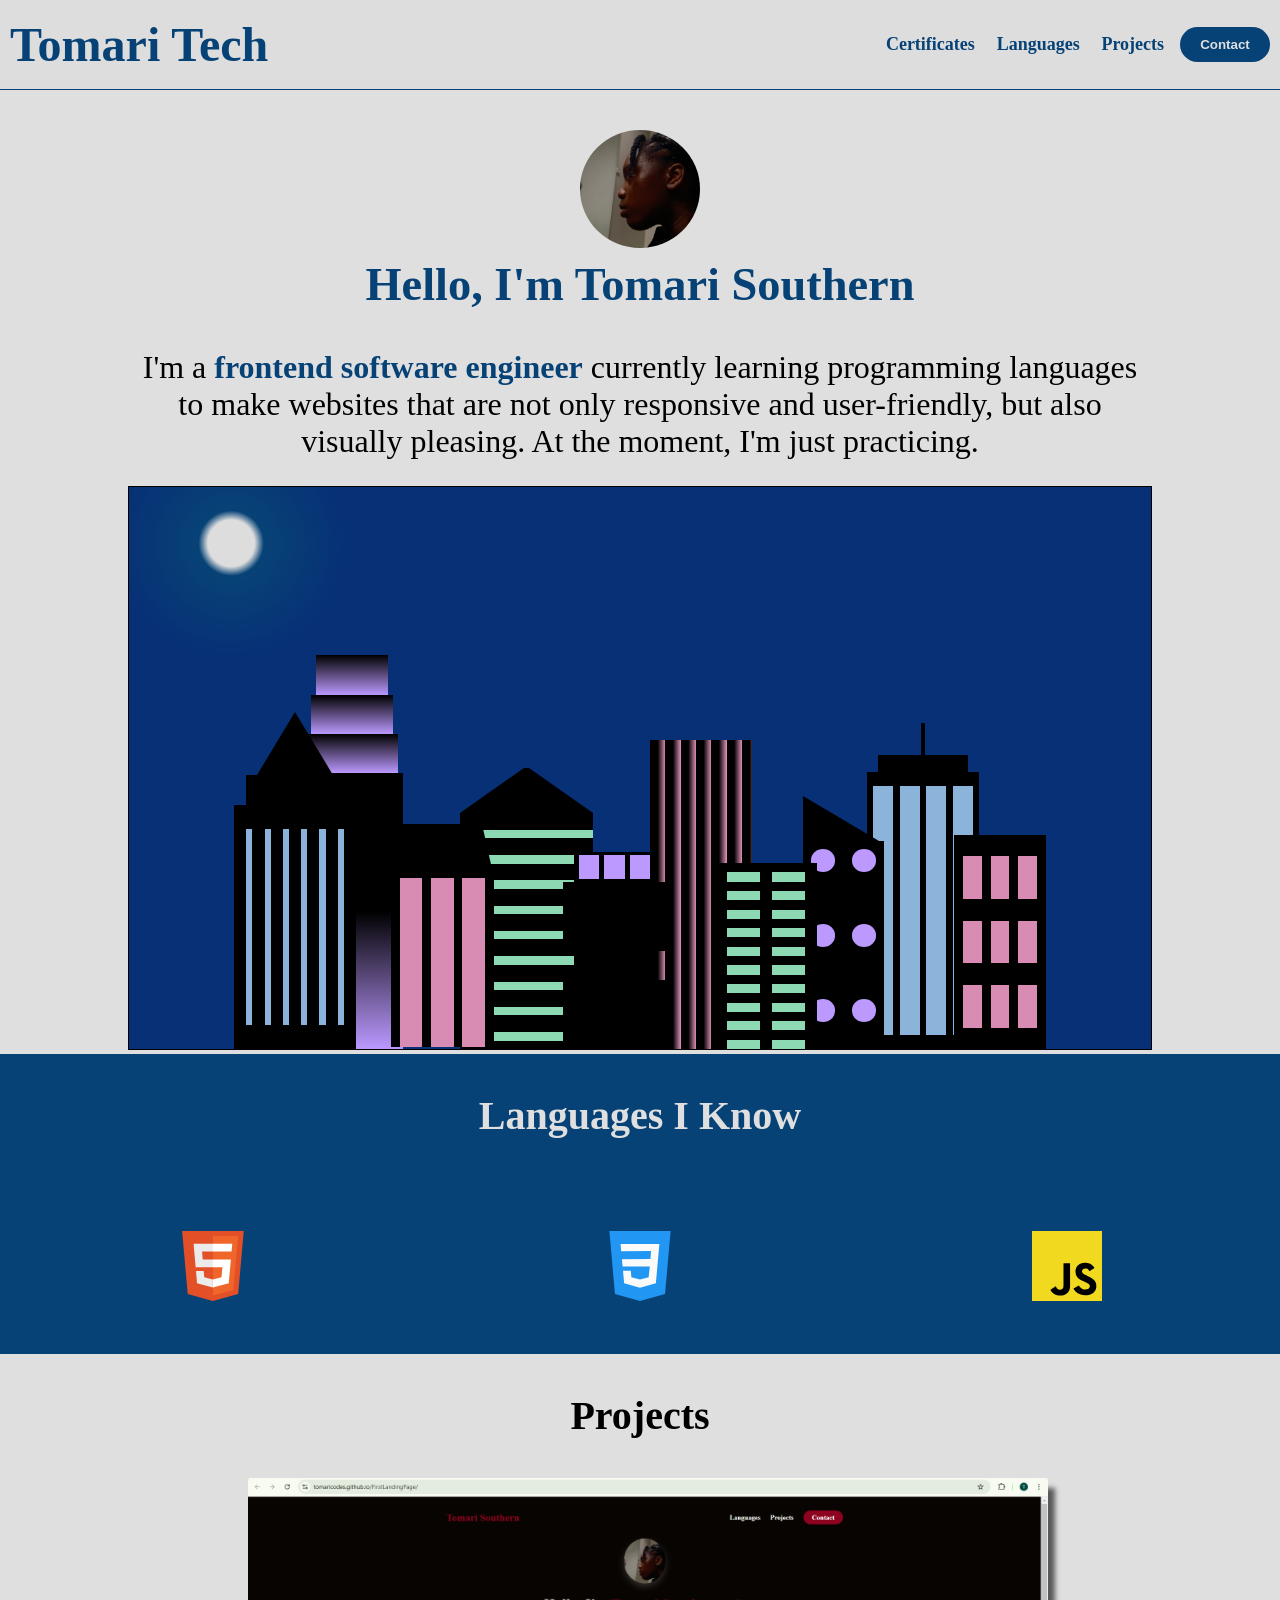
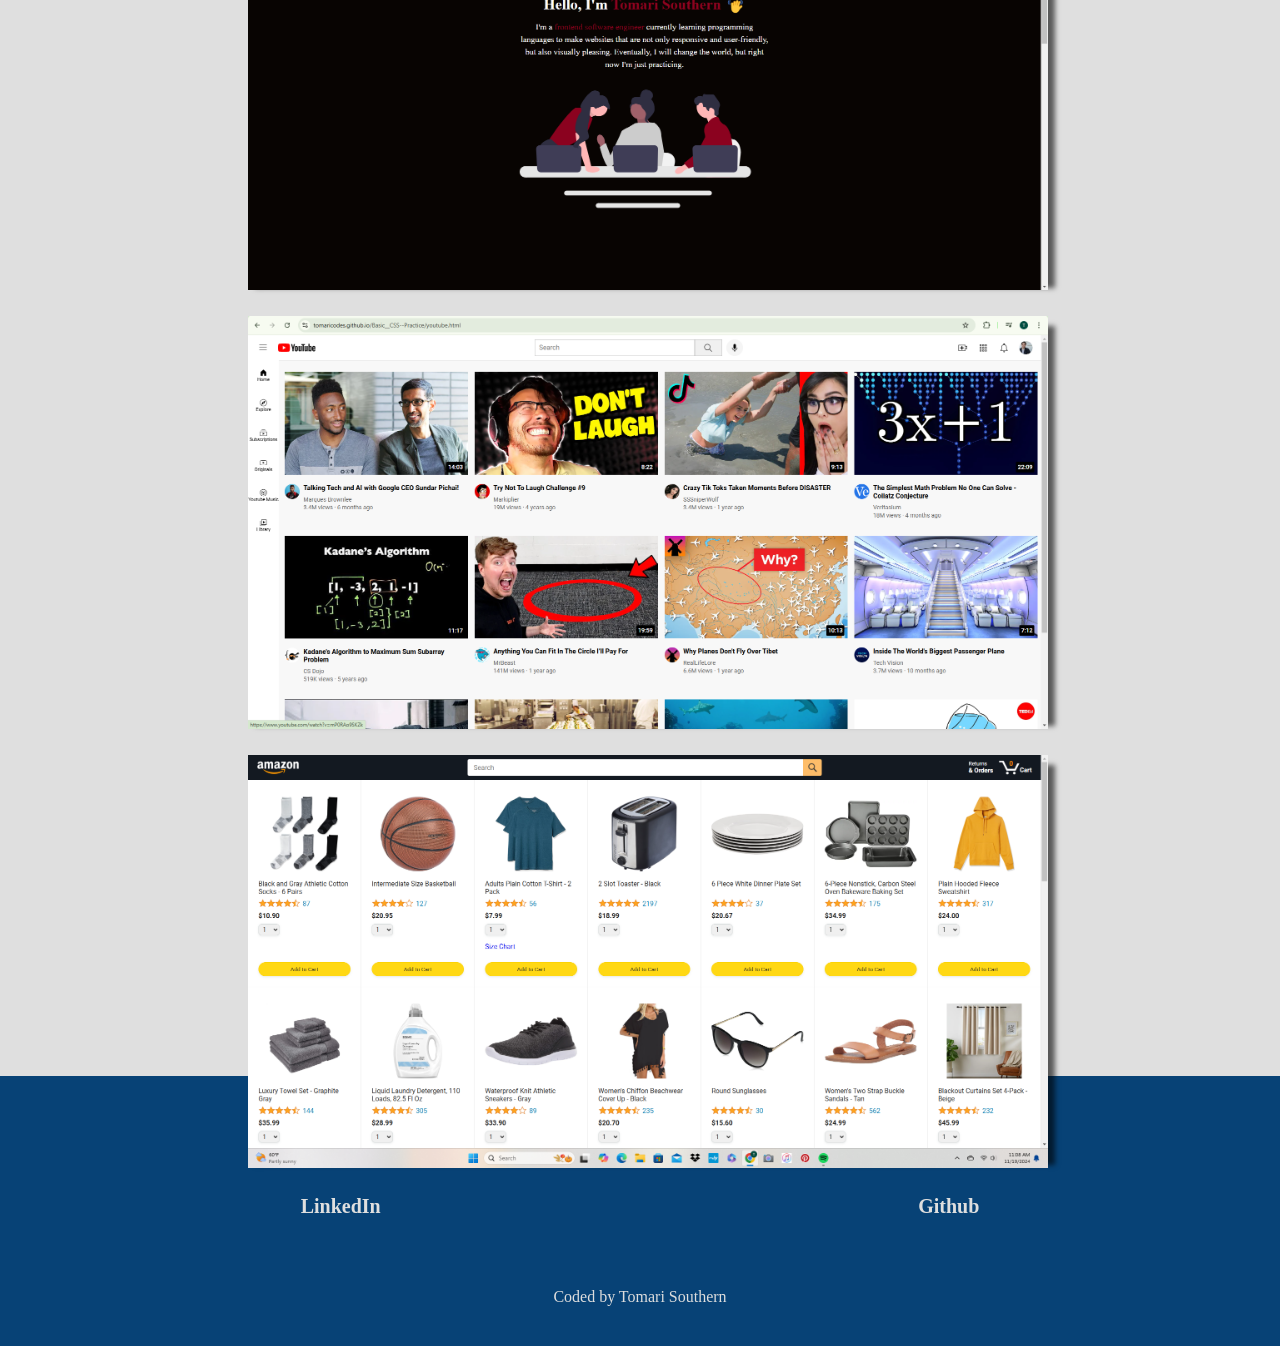
==== index.html @ 4e7bef7b "added title for projects section" ====
<!DOCTYPE html>
<html lang="en">
  <head>
    <meta charset="UTF-8" />
    <meta name="viewport" content="width=device-width, initial-scale=1.0" />
    <link rel="stylesheet" href="style.css" />
    <title>TomariTech</title>
  </head>
  <body>
    <header>
      <div class="logo">Tomari Tech</div>
      <div class="contact-info">
        <ul>
          <li><a class="header-link certificates">Certificates</a></li>
          <li><a href="#languages" class="header-link">Languages</a></li>
          <li><a href="#projects" class="header-link">Projects</a></li>
        </ul>
        <a href="mailto:techbytomari@gmail.com" class="contact-link">
          <button class="contact-button">Contact</button>
        </a>
      </div>
    </header>
    <div class="aboutMe-info" id="aboutMe">
      <div class="aboutMe-img-wrapper">
        <img class="aboutMe-img" src="./Assets/IMG_2343.jpg" />
      </div>
      <div class="aboutMe-title">Hello, I'm Tomari Southern</div>
      <div class="aboutMe-para">
        I'm a
        <span class="text--blue">frontend software engineer</span>
        currently learning programming languages to make websites that are not
        only responsive and user-friendly, but also visually pleasing. At the
        moment, I'm just practicing.
      </div>
      <div class="city-container">
        <div class="background-buildings sky">
          <div></div>
          <div></div>
          <div class="bb1 building-wrap">
            <div class="bb1a bb1-window"></div>
            <div class="bb1b bb1-window"></div>
            <div class="bb1c bb1-window"></div>
            <div class="bb1d"></div>
          </div>
          <div class="bb2">
            <div class="bb2a"></div>
            <div class="bb2b"></div>
          </div>
          <div class="bb3"></div>
          <div></div>
          <div class="bb4 building-wrap">
            <div class="bb4a"></div>
            <div class="bb4b"></div>
            <div class="bb4c window-wrap">
              <div class="bb4-window"></div>
              <div class="bb4-window"></div>
              <div class="bb4-window"></div>
              <div class="bb4-window"></div>
            </div>
          </div>
          <div></div>
          <div></div>
        </div>

        <div class="foreground-buildings">
          <div></div>
          <div></div>
          <div class="fb1 building-wrap">
            <div class="fb1a"></div>
            <div class="fb1b"></div>
            <div class="fb1c"></div>
          </div>
          <div class="fb2">
            <div class="fb2a"></div>
            <div class="fb2b window-wrap">
              <div class="fb2-window"></div>
              <div class="fb2-window"></div>
              <div class="fb2-window"></div>
            </div>
          </div>
          <div></div>
          <div class="fb3 building-wrap">
            <div class="fb3a window-wrap">
              <div class="fb3-window"></div>
              <div class="fb3-window"></div>
              <div class="fb3-window"></div>
            </div>
            <div class="fb3b"></div>
            <div class="fb3a"></div>
            <div class="fb3b"></div>
          </div>
          <div class="fb4">
            <div class="fb4a"></div>
            <div class="fb4b">
              <div class="fb4-window"></div>
              <div class="fb4-window"></div>
              <div class="fb4-window"></div>
              <div class="fb4-window"></div>
              <div class="fb4-window"></div>
              <div class="fb4-window"></div>
            </div>
          </div>
          <div class="fb5"></div>
          <div class="fb6"></div>
          <div></div>
          <div></div>
        </div>
      </div>
    </div>

    <div class="languages-section" id="languages">
      <div class="section-title">Languages I Know</div>
      <div class="language-img-flex">
        <div class="language-img-container">
          <img class="language_img" src="./Assets/html.svg" />
          <div class="language_name">HTML</div>
        </div>
        <div class="language-img-container">
          <img class="language_img" src="./Assets/css.svg" />
          <div class="language_name">CSS</div>
        </div>
        <div class="language-img-container">
          <img class="language_img" src="./Assets/javascript.svg" />
          <div class="language_name">JavaScript</div>
        </div>
      </div>
    </div>
    <div class="projects" id="projects">
      <div class="section-title">Projects</div>
      <div class="projects-flex">
        <div class="project-container">
          <div class="project-link-wrapper">
            <a
              class="project-link"
              href="https://tomaricodes.github.io/FirstLandingPage/"
              target="_blank"
            >
              <div class="project-img-wrapper">
                <img class="project-img" src="Assets/LandingPage.png" alt="" />
              </div>
            </a>
          </div>
          <div class="project-overview landingPage">
            <div class="project-title">Practice Landing Page</div>
            <div class="project_languages">HTML & CSS</div>
            <div class="project-description">
              A simple landing page I made to practice HTML and CSS.
            </div>
            <a
              href="https://tomaricodes.github.io/FirstLandingPage/"
              target="_blank"
              class="project-link landingLink"
              >Click Here</a
            >
          </div>
        </div>
        <div class="project-container">
          <div class="project-link-wrapper">
            <a
              class="project-link"
              href="https://tomaricodes.github.io/Basic__CSS--Practice/youtube.html"
              target="_blank"
            >
              <div class="project-img-wrapper">
                <img
                  class="project-img"
                  src="Assets/mockYoutube.png"
                  alt="A recreated version of Youtube with only html and css"
                />
              </div>
            </a>
          </div>
          <div class="project-overview">
            <div class="project-title">Mock Youtube</div>
            <div class="project_languages">HTML & CSS</div>
            <div class="project-description">
              A youtube remake only using HTML and CSS.
            </div>
            <a
              target="_blank"
              href="https://tomaricodes.github.io/Basic__CSS--Practice/youtube.html"
              class="project-link"
              >Click Here</a
            >
          </div>
        </div>
        <div class="project-container">
          <div class="project-link-wrapper">
            <a
              class="project-link"
              href="https://tomaricodes.github.io/JavaScriptCourse-Amazon-Project/amazon.html"
              target="_blank"
            >
              <div class="project-img-wrapper">
                <img
                  class="project-img"
                  src="Assets/mockAmazon.png"
                  alt="A recreated version of Amazon only adding javascript"
                />
              </div>
            </a>
          </div>
          <div class="project-overview">
            <div class="project-title">Mock Amazon</div>
            <div class="project_languages">JavaScript</div>
            <div class="project-description">
              A recreation of Amazon using JavaScript.
            </div>
            <a
              target="_blank"
              href="https://tomaricodes.github.io/JavaScriptCourse-Amazon-Project/amazon.html"
              class="project-link"
              >Click Here</a
            >
          </div>
        </div>
      </div>
    </div>
    <footer>
      <div class="footer logo">
        <a class="top_link" href="#aboutMe">Tomari Tech</a>
      </div>
      <ul class="footer_list">
        <li>
          <a
            class="footer_link"
            href="https://www.linkedin.com/in/tomari-southern-014829305/"
            >LinkedIn</a
          >
        </li>
        <li>
          <a class="footer_link" href="https://github.com/TomariCodes"
            >Github</a
          >
        </li>
      </ul>
      <div class="credit">Coded by Tomari Southern</div>
    </footer>
  </body>
</html>
---- style.css ----
* {
  box-sizing: border-box;
  scroll-behavior: smooth;
  padding: 0;
  margin: 0;
}
:root {
  --potential-color1: #073076;
  --potential-color2: #074276;
  --potential-white1: #dfdfdf;
  --potential-white2: #dddddd;
  --building-color1: #000;
  --building-color2: #000;
  --building-color3: #000;
  --building-color4: #000;
  --window-color1: #bb99ff;
  --window-color2: #8cd9b3;
  --window-color3: #d98cb3;
  --window-color4: #8cb3d9;
}

body {
  background-color: var(--potential-white1);
  margin-top: 90px;
}

header {
  position: fixed;
  top: 0;
  left: 0;
  right: 0;
  width: 100%;
  height: 90px;
  border-bottom: 0.5px solid var(--potential-color2);
  background-color: var(--potential-white2);
  display: flex;
  justify-content: space-between;
  align-items: center;
  padding: 0 5px;
  z-index: 100;
}

ul {
  list-style-type: none;
  display: flex;
  justify-content: space-around;
  flex: 1;
  margin: auto;
}

li > .header-link {
  margin: 5px;
  font-weight: 600;
  font-size: 18px;
  color: var(--potential-color2);
  text-decoration: none;
}

a,
button {
  cursor: pointer;
}

footer {
  width: 100%;
  height: 30vh;
  max-height: 450px;
  display: flex;
  flex-direction: column;
  justify-content: center;
  align-items: space-between;
  background-color: var(--potential-color2);
  color: var(--potential-white1);
}

.contact-button {
  padding: 10px 20px;
  border-radius: 20px;
  border: none;
  background-color: var(--potential-color2);
  color: var(--potential-white1);
  transition: all 0.3s ease;
  font-weight: 600;
}

.contact-button:hover {
  background-color: var(--potential-white2);
  color: var(--potential-color2);
  border: 1px solid var(--potential-color2);
  cursor: pointer;
  flex: 1;
}
.contact-link {
  text-decoration: none;
  font-weight: 600;
  color: var(--potential-white2);
  display: flex;
  align-items: center;
  justify-content: center;
  height: 50%;
  width: 25%;
  transition: all 0.3s ease;
}

.contact-info {
  height: 100%;
  width: 349px;
  display: flex;
  justify-content: space-between;
  align-items: center;
  flex: 1;
  max-width: 400px;
}

.logo {
  color: var(--potential-color2);
  font-size: 3em;
  font-weight: bold;
  margin-left: 5px;
}

.aboutMe-info {
  width: 100%;
  height: 960px;
  margin-bottom: 4px;
  display: flex;
  flex-direction: column;
  align-items: center;
}

.aboutMe-img-wrapper {
  margin-top: 40px;
  width: 120px;
  height: 120px;
  border-radius: 100%;
  overflow: hidden;
  margin-bottom: 10px;
}
.aboutMe-img {
  width: 100%;
  padding-right: 29px;
  transform: scale(2) translate(-1px, -8px);
}

.text--blue {
  color: var(--potential-color2);
  font-weight: 600;
}

.aboutMe-title {
  color: var(--potential-color2);
  font-size: 2.9em;
  font-weight: bold;
  margin-bottom: 1%;
  // margin-top: 1%;
}

.aboutMe-para {
  width: 80%;
  text-align: center;
  font-size: 2em;
  font-weight: 500;
  margin: 2% 0;
}

.city-container {
  width: 80%;
  height: 60%;
  border: 1px solid black;
  overflow: hidden;
  margin: auto;
  position: relative;
}

.background-buildings,
.foreground-buildings {
  width: 100%;
  height: 100%;
  display: flex;
  align-items: flex-end;
  justify-content: space-evenly;
  position: absolute;
  top: 0;
}

.building-wrap {
  display: flex;
  flex-direction: column;
  align-items: center;
}

.window-wrap {
  display: flex;
  align-items: center;
  justify-content: space-evenly;
}

.sky {
  background: radial-gradient(
    closest-corner circle at 10% 10%,
    #ddd,
    #ddd 20%,
    var(--potential-color2) 28%,
    var(--potential-color1) 100%
  );
  /*
    .sky {
      background: radial-gradient(
        closest-corner circle at 15% 15%,
        #ccc,
        #ccc 20%,
        #445 21%,
        #223 100%
      );
  }
        */
}

/* BACKGROUND BUILDINGS - "bb" stands for "background building" */
.bb1 {
  width: 10%;
  height: 70%;
}

.bb1a {
  width: 70%;
}

.bb1b {
  width: 80%;
}

.bb1c {
  width: 90%;
}

.bb1d {
  width: 100%;
  height: 70%;
  background: linear-gradient(var(--building-color1) 50%, var(--window-color1));
}

.bb1-window {
  height: 10%;
  background: linear-gradient(var(--building-color1), var(--window-color1));
}

.bb2 {
  width: 13%;
  height: 50%;
}

.bb2a {
  border-bottom: 5vh solid var(--building-color2);
  border-left: 5vw solid transparent;
  border-right: 5vw solid transparent;
}

.bb2b {
  width: 100%;
  height: 100%;
  background: repeating-linear-gradient(
    var(--building-color2),
    var(--building-color2) 6%,
    var(--window-color2) 6%,
    var(--window-color2) 9%
    );
  }
  
  .bb3 {
    width: 10%;
    height: 55%;
    background: repeating-linear-gradient(
      90deg,
      var(--building-color3),
      var(--building-color3),
      var(--window-color3) 15%
  );
}

.bb4 {
  width: 11%;
  height: 58%;
}

.bb4a {
  width: 3%;
  height: 10%;
  background-color: var(--building-color4);
}

.bb4b {
  width: 80%;
  height: 5%;
  background-color: var(--building-color4);
}

.bb4c {
  width: 100%;
  height: 85%;
  background-color: var(--building-color4);
}

.bb4-window {
  width: 18%;
  height: 90%;
  background-color: var(--window-color4);
}

.fb1 {
  width: 12%;
  height: 60%;
}

.fb1a {
  border-bottom: 7vh solid var(--building-color4);
  border-left: 3vw solid transparent;
  border-right: 3vw solid transparent;
}

.fb1b {
  width: 80%;
  height: 10%;
  background-color: var(--building-color4);
}

.fb1c {
  width: 100%;
  height: 80%;
  background: repeating-linear-gradient(
    90deg,
    var(--building-color4),
    var(--building-color4) 10%,
    transparent 10%,
    transparent 15%
    ),
    repeating-linear-gradient(
      var(--building-color4),
      var(--building-color4) 10%,
      var(--window-color4) 10%,
      var(--window-color4) 90%
      );
    }
    
    .fb2 {
      width: 10%;
  height: 40%;
}

.fb2a {
  width: 100%;
  border-bottom: 6vh solid var(--building-color3);
  border-left: 1vw solid transparent;
  border-right: 1vw solid transparent;
}

.fb2b {
  width: 100%;
  height: 75%;
  background-color: var(--building-color3);
}

.fb2-window {
  width: 22%;
  height: 100%;
  background-color: var(--window-color3);
}

.fb3 {
  width: 10%;
  height: 35%;
}

.fb3a {
  width: 80%;
  height: 15%;
  background-color: var(--building-color1);
}

.fb3b {
  width: 100%;
  height: 35%;
  background-color: var(--building-color1);
}

.fb3-window {
  width: 25%;
  height: 80%;
  background-color: var(--window-color1);
}

.fb4 {
  width: 8%;
  height: 45%;
  position: relative;
  left: 10%;
}

.fb4a {
  border-top: 5vh solid transparent;
  border-left: 6vw solid var(--building-color1);
}

.fb4b {
  width: 100%;
  height: 89%;
  background-color: var(--building-color1);
  display: flex;
  flex-wrap: wrap;
}

.fb4-window {
  width: 30%;
  height: 10%;
  border-radius: 50%;
  background-color: var(--window-color1);
  margin: 10%;
}

.fb5 {
  width: 10%;
  height: 33%;
  position: relative;
  right: 10%;
  background: repeating-linear-gradient(
    var(--building-color2),
    var(--building-color2) 5%,
    transparent 5%,
    transparent 10%
    ),
    repeating-linear-gradient(
      90deg,
      var(--building-color2),
      var(--building-color2) 12%,
      var(--window-color2) 12%,
      var(--window-color2) 44%
      );
    }
    
    .fb6 {
  width: 9%;
  height: 38%;
  background: repeating-linear-gradient(
      90deg,
      var(--building-color3),
      var(--building-color3) 10%,
      transparent 10%,
      transparent 30%
      ),
      repeating-linear-gradient(
        var(--building-color3),
        var(--building-color3) 10%,
        var(--window-color3) 10%,
        var(--window-color3) 30%
        );
      }
      
      .languages-section {
        width: 100%;
        height: 300px;
        background-color: var(--potential-color2);
        color: var(--potential-white1);
        display: flex;
        flex-direction: column;
        align-items: center;
      }
      
      .language-img-container {
        height: 70px;
        width: 70px;
        display: flex;
        flex-direction: column;
        justify-content: center;
        align-items: center;
        text-align: center;
        transition: all 0.2s ease;
      }
      
      .language_name {
        display: none;
        transition: all 0.2s ease;
      }

      .language-img-container:hover {
        transform: scale(0.7);
        cursor: pointer;
      }
      
      .language-img-container:hover > .language_name {
        display: initial;
        font-size: 20px;
      }
      
      .section-title {
  font-size: 2.5em;
  font-weight: 600;
  margin: 3%;
  text-align: center;
}

.language-img-flex {
  width: 100%;
  display: flex;
  justify-content: space-around;
  align-items: center;
  margin: auto;
}

.language_img {
  width: 100%;
  height: 100%;
}

.project-container {
  margin-bottom: 3%;
  margin-left: 15px;
  position: relative;
}

.projects {
  width: 100%;
  height: 100vh;
  margin-bottom: 30%;
  z-index: 0;
}

.projects-flex {
  width: 100%;
  height: 100%;
  display: flex;
  object-fit: contain;
  flex-wrap: wrap;
  justify-content: center;
  align-items: center;
}

.project-container:hover > .project-link-wrapper .project-img {
  cursor: pointer;
  filter: blur(3px);
}

.project-container:hover > .project-overview {
  opacity: 1;
}

.project-link-wrapper {
  width: 800px;
  height: 400px;
  object-fit: contain;
  object-position: center;
  box-shadow: 7px 10px 5px rgba(0, 0, 0, 0.6);
}

.project-overview {
  position: absolute;
  top: 40px;
  left: 30px;
  opacity: 0;
  transition: all 0.2s ease;
}

.project-title {
  font-size: 22px;
  font-weight: 800;
}

.project-language {
  font-size: 20px;
}

.project-description {
  width: 100px;
  margin-top: 15px;
  margin-bottom: 20px;
  font-size: 18px;
}

.project-link {
  font-size: 16px;
  text-decoration: none;
  color: black;
}
.landingLink {
  color: white;
}

.landingPage {
  color: white;
}

.project-img {
  width: 100%;
}

.footer_list {
  width: 95vw;
  display: flex;
  justify-content: space-around;
  align-items: center;
}

.footer_list > li,
.footer_link {
  font-weight: 600;
  font-size: 20px;
  text-decoration: none;
  color: var(--potential-white1);
}

.footer {
  text-align: center;
  margin-top: 20px;
  margin-bottom: 1%;
}

.top_link {
  color: var(--potential-white2);
  text-decoration: none;
}

.credit {
  text-align: center;
  padding-bottom: 40px;
  margin-top: 40px;
  color: var(--potential-white2);
}

@media (max-width: 600px) {
  .aboutMe-info {
    width: 100%;
    margin: 0;
  }

  .aboutMe-para {
    margin-bottom: 1%;
  }

  .city-container {
    margin-top: 5px;
  }

  .aboutMe-img-wrapper {
    width: 90px;
    height: 90px;
    border-radius: 45%;
  }
  .aboutMe-img {
    padding-right: 22px;
    padding-top: -12px;
    transform: scale(1.9);
  }

  .aboutMe-title {
    font-size: 1.2em;
  }

  header {
    width: 100%;
  }
  .logo {
    font-size: 1.7em;
  }

  li > .header-link {
    font-size: 1.1em;
  }

  .contact-link,
  .contact-button {
    font-size: 1.1em;
    padding: 1%;
  }

  .certificates {
    display: none;
  }
  .languages-section {
    height: 40vh;
  }

  .section-title {
    font-size: 1.3em;
  }

  .language-img-container {
    height: 10vh;
    width: 10vw;
    display: flex;
    flex-direction: column;
    justify-content: center;
    align-items: center;
  }

  .language_img {
    width: 100%;
    height: 100%;
    margin: auto;
  }

  .language-img-container > .language_name {
    display: initial;
    font-size: 12px;
    text-align: center;
  }

  .project-img-wrapper {
    width: 100%;
    margin: auto;
  }

  .projects {
    height: 50%;
    width: 100%;
    margin: 40px auto;
    padding: 0;
    justify-content: center;
    align-items: center;
  }
  .project-link-wrapper {
    height: 100px;
    box-shadow: 7px 10px 17px rgba(0, 0, 0, 0.6);
  }
  .project-container {
    margin: auto;
    margin-bottom: 20px;
    margin-top: 20px;
    padding: 0;
    width: 60%;
    display: flex;
    justify-content: center;
  }

  .footer_link {
    font-size: 14px;
  }

  .credit {
    font-size: 11px;
  }

  .project-overview {
    top: 2px;
    left: 3px;
  }

  .project-title {
    font-size: 16px;
  }

  .project-language {
    font-size: 14px;
  }

  .project-description {
    font-size: 12px;
    margin-top: 5px;
    margin-bottom: 2px;
  }

  .project-link {
    font-size: 12px;
  }
}

@media (max-width: 400px) {
  .project-overview {
    top: 5px;
    left: 4px;
  }
  .project-description {
    font-size: 10px;
  }

  .project-language {
    font-size: 10px;
  }

  .project-title {
    font-size: 9px;
  }

  .project-link {
    font-size: 10px;
  }
}
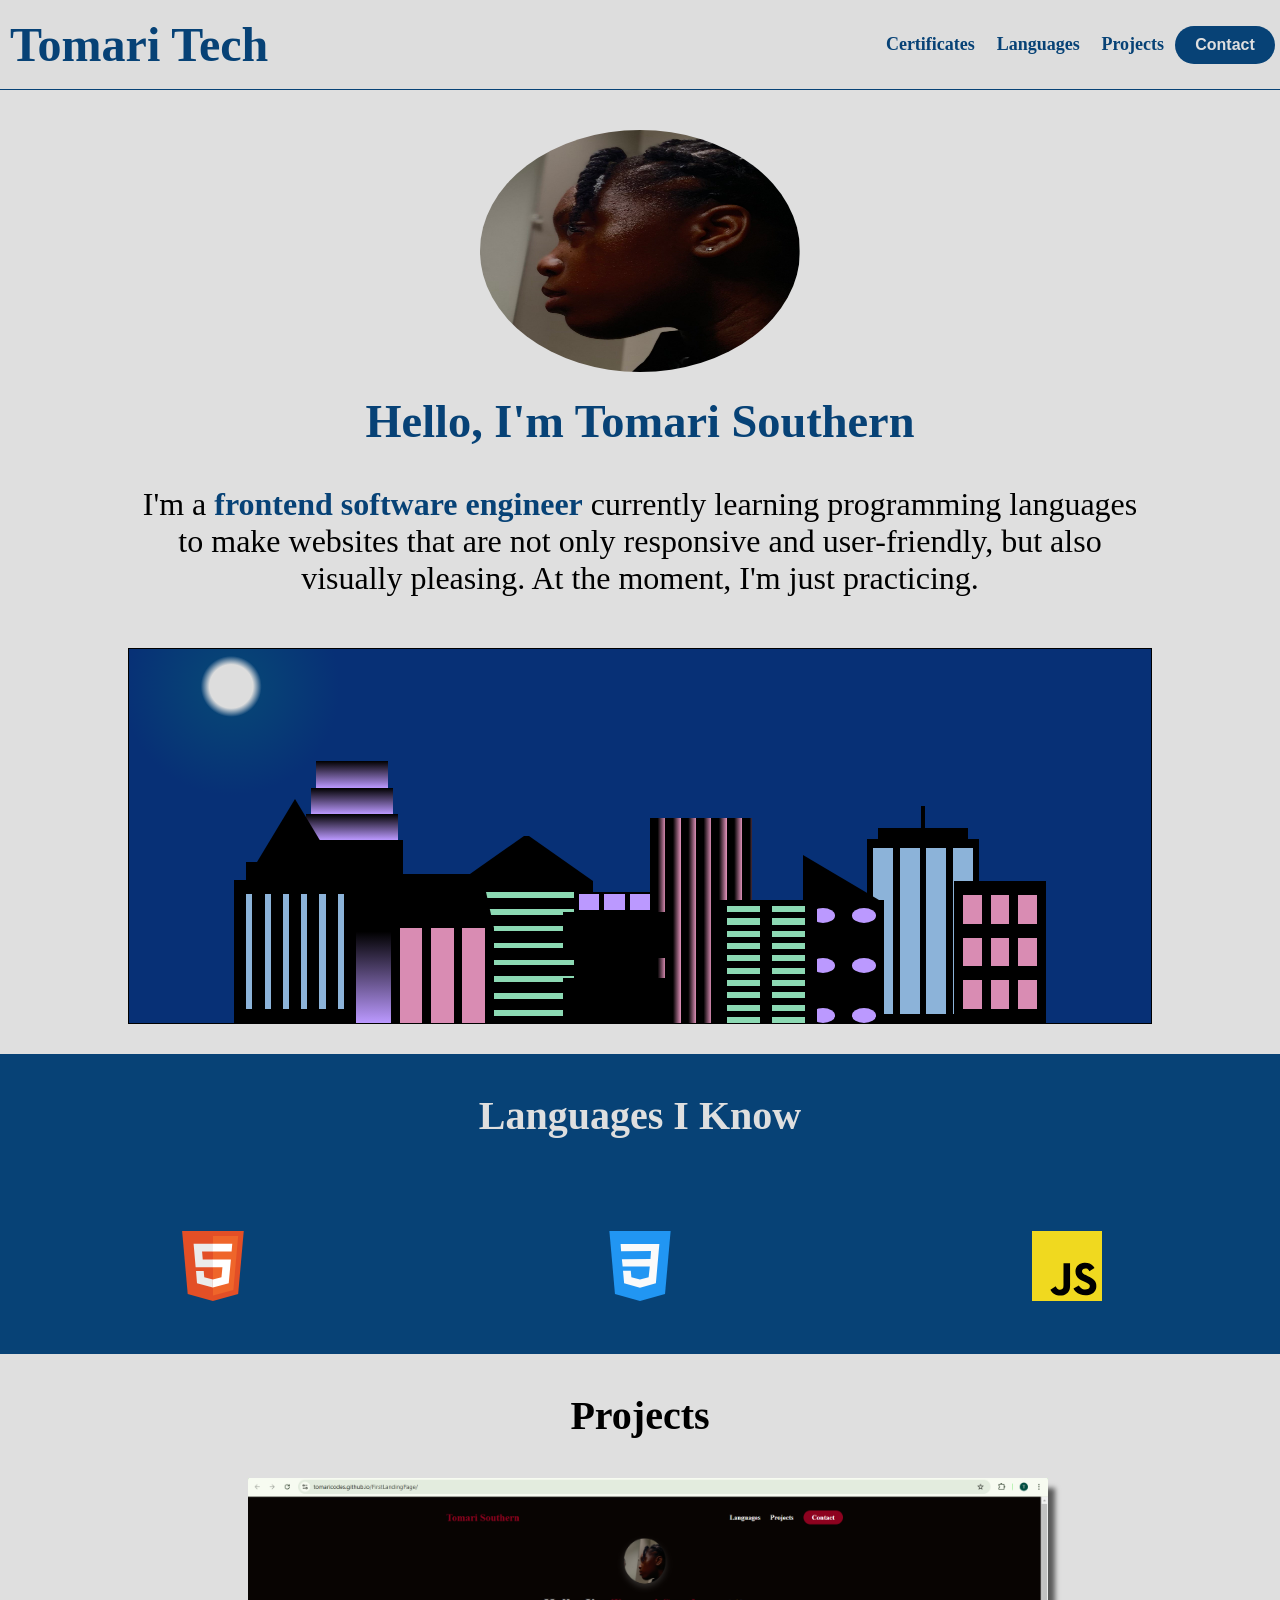
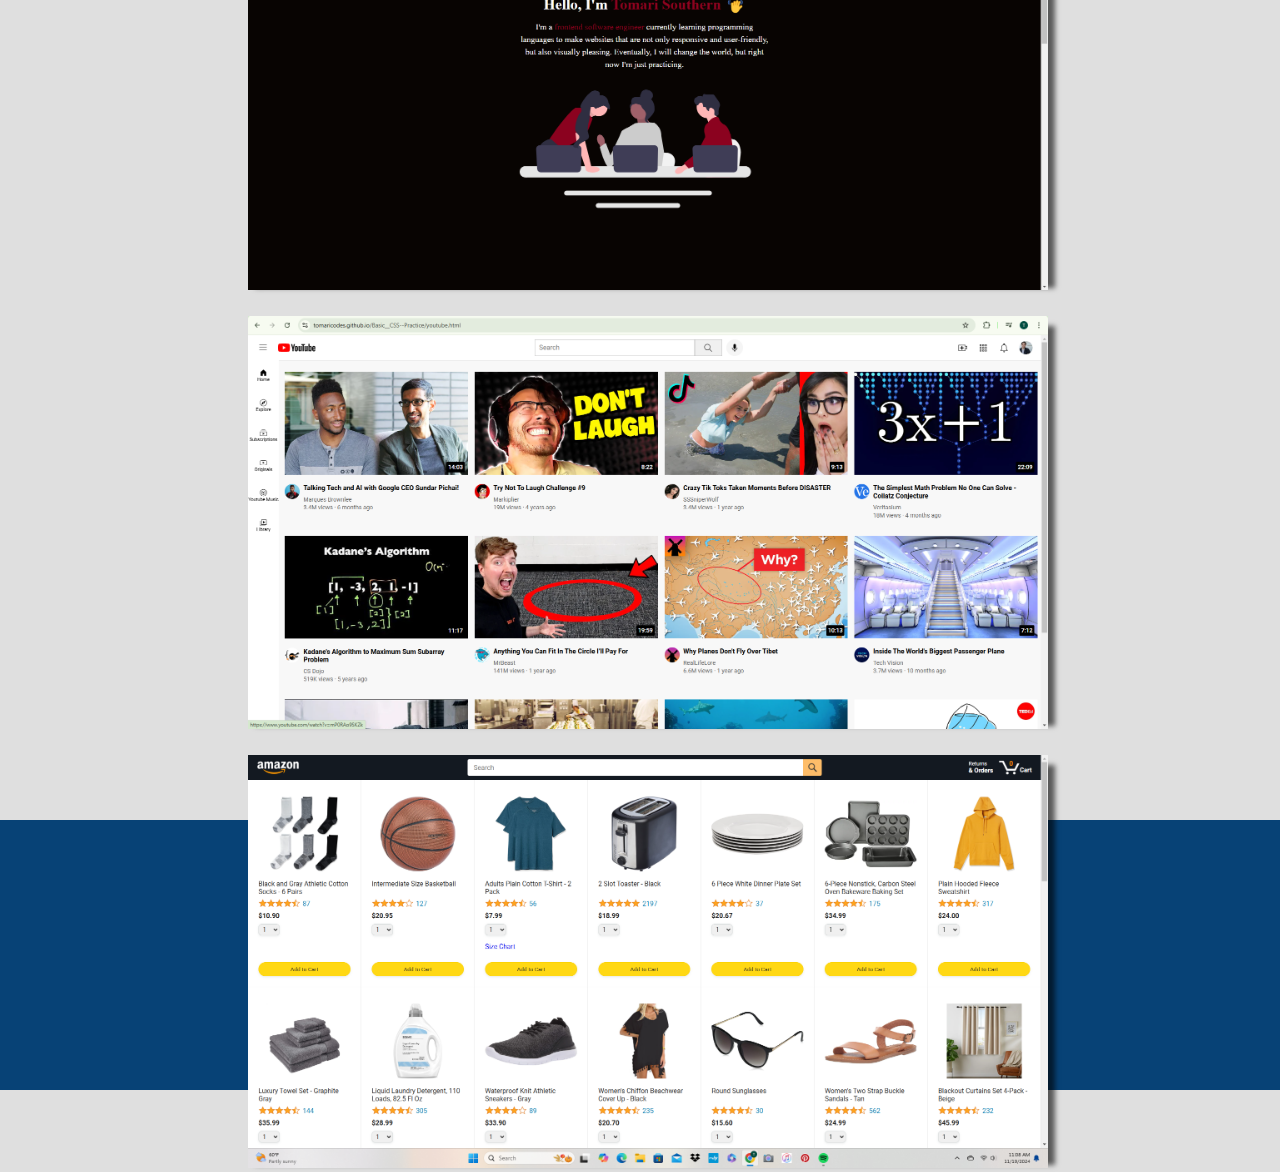
==== commit 7f5c3224: "added some semantic elements and responsiveness" ====
--- a/index.html
+++ b/index.html
@@ -20,18 +20,18 @@
         </a>
       </div>
     </header>
-    <div class="aboutMe-info" id="aboutMe">
+    <section class="aboutMe-info" id="aboutMe">
       <div class="aboutMe-img-wrapper">
         <img class="aboutMe-img" src="./Assets/IMG_2343.jpg" />
       </div>
-      <div class="aboutMe-title">Hello, I'm Tomari Southern</div>
-      <div class="aboutMe-para">
+      <h1 class="aboutMe-title">Hello, I'm Tomari Southern</h1>
+      <p class="aboutMe-para">
         I'm a
         <span class="text--blue">frontend software engineer</span>
         currently learning programming languages to make websites that are not
         only responsive and user-friendly, but also visually pleasing. At the
         moment, I'm just practicing.
-      </div>
+      </p>
       <div class="city-container">
         <div class="background-buildings sky">
           <div></div>
@@ -106,27 +106,27 @@
           <div></div>
         </div>
       </div>
-    </div>
+    </section>
 
-    <div class="languages-section" id="languages">
+    <section class="languages-section" id="languages">
       <div class="section-title">Languages I Know</div>
       <div class="language-img-flex">
         <div class="language-img-container">
           <img class="language_img" src="./Assets/html.svg" />
-          <div class="language_name">HTML</div>
+          <p class="language_name">HTML</p>
         </div>
         <div class="language-img-container">
           <img class="language_img" src="./Assets/css.svg" />
-          <div class="language_name">CSS</div>
+          <p class="language_name">CSS</p>
         </div>
         <div class="language-img-container">
           <img class="language_img" src="./Assets/javascript.svg" />
-          <div class="language_name">JavaScript</div>
-        </div>
-      </div>
-    </div>
-    <div class="projects" id="projects">
-      <div class="section-title">Projects</div>
+          <p class="language_name">JavaScript</p>
+        </div>
+      </div>
+    </section>
+    <section class="projects" id="projects">
+      <h2 class="section-title">Projects</h2>
       <div class="projects-flex">
         <div class="project-container">
           <div class="project-link-wrapper">
@@ -215,7 +215,7 @@
           </div>
         </div>
       </div>
-    </div>
+    </section>
     <footer>
       <div class="footer logo">
         <a class="top_link" href="#aboutMe">Tomari Tech</a>
--- a/style.css
+++ b/style.css
@@ -81,6 +81,7 @@
   color: var(--potential-white1);
   transition: all 0.3s ease;
   font-weight: 600;
+  font-size: 1em;
 }
 
 .contact-button:hover {
@@ -130,16 +131,17 @@
 
 .aboutMe-img-wrapper {
   margin-top: 40px;
-  width: 120px;
-  height: 120px;
-  border-radius: 100%;
+  width: 25vw;
+  height: 55vh;
+  border-radius: 50%;
   overflow: hidden;
   margin-bottom: 10px;
 }
 .aboutMe-img {
   width: 100%;
+  height: 100%;
   padding-right: 29px;
-  transform: scale(2) translate(-1px, -8px);
+  transform: scale(2) translate(-90px, -10px);
 }
 
 .text--blue {
@@ -152,7 +154,7 @@
   font-size: 2.9em;
   font-weight: bold;
   margin-bottom: 1%;
-  // margin-top: 1%;
+  margin-top: 1%;
 }
 
 .aboutMe-para {
@@ -165,10 +167,10 @@
 
 .city-container {
   width: 80%;
-  height: 60%;
+  height: 80%;
   border: 1px solid black;
   overflow: hidden;
-  margin: auto;
+  margin: 2% auto;
   position: relative;
 }
 
@@ -520,7 +522,7 @@
 .projects {
   width: 100%;
   height: 100vh;
-  margin-bottom: 30%;
+  margin-bottom: 10%;
   z-index: 0;
 }
 
@@ -576,7 +578,6 @@
 }
 
 .project-link {
-  font-size: 16px;
   text-decoration: none;
   color: black;
 }
@@ -602,15 +603,14 @@
 .footer_list > li,
 .footer_link {
   font-weight: 600;
-  font-size: 20px;
+  font-size: 1.2em;
   text-decoration: none;
   color: var(--potential-white1);
 }
 
 .footer {
   text-align: center;
-  margin-top: 20px;
-  margin-bottom: 1%;
+  margin: 2% 0;
 }
 
 .top_link {
@@ -625,7 +625,49 @@
   color: var(--potential-white2);
 }
 
-@media (max-width: 600px) {
+@media (max-width: 1900px) {
+  .aboutMe-img {
+    transform: scale(2) translate(-18%, -5%);
+}
+}
+@media (max-width: 1600px) {
+  .aboutMe-img {
+    transform: scale(2) translate(-16%, -5%);
+}
+}
+
+@media (max-width: 1150px) {
+  
+  .aboutMe-img {
+    transform: scale(2) translate(-14%, -5%);
+  }
+  .contact-button {
+    font-size: 1.1em;
+  }
+  
+  .city-container {
+    width: 60%;
+    margin: 5% 0;
+  }
+  
+  .project-container {
+    margin: 3%;
+  }
+  
+  footer {
+    margin-top: 50%;
+  }
+  
+}
+
+@media (max-width: 990px) {
+    .aboutMe-img {
+      transform: scale(2) translate(-12%, -5%);
+    }
+    
+}
+
+@media (max-width: 790px) {
   .aboutMe-info {
     width: 100%;
     margin: 0;
@@ -654,6 +696,16 @@
     font-size: 1.2em;
   }
 
+  .aboutMe-para {
+    font-size: 1em;
+  }
+
+  .city-container {
+    margin-top: 19%;
+    width: 75%;
+    height: 55%;
+  }
+
   header {
     width: 100%;
   }
@@ -667,8 +719,13 @@
 
   .contact-link,
   .contact-button {
-    font-size: 1.1em;
-    padding: 1%;
+    display: none;
+  }
+
+  .aboutMe-img {
+    width: 100%;
+ //   padding-right: 29px;
+    transform: scale(2.3) translate(-4px, -4px);
   }
 
   .certificates {
@@ -703,15 +760,10 @@
     text-align: center;
   }
 
-  .project-img-wrapper {
-    width: 100%;
-    margin: auto;
-  }
-
   .projects {
     height: 50%;
     width: 100%;
-    margin: 40px auto;
+    margin: 15% auto;
     padding: 0;
     justify-content: center;
     align-items: center;
@@ -722,8 +774,8 @@
   }
   .project-container {
     margin: auto;
-    margin-bottom: 20px;
-    margin-top: 20px;
+    margin-bottom: 10%;
+    margin-top: 5%;
     padding: 0;
     width: 60%;
     display: flex;
@@ -744,15 +796,16 @@
   }
 
   .project-title {
-    font-size: 16px;
+    font-size: 1em;
+    margin-top: 5%;
   }
 
   .project-language {
-    font-size: 14px;
+    font-size: 0.9em;
   }
 
   .project-description {
-    font-size: 12px;
+    font-size: 0.8em;
     margin-top: 5px;
     margin-bottom: 2px;
   }
@@ -763,6 +816,78 @@
 }
 
 @media (max-width: 400px) {
+
+  .contact-button {
+    padding: 8% 5%;
+    border-radius: 20%;
+    font-size: 1em;
+    margin: 2%;
+  }
+  .contact-link {
+    height: 20%;
+    width: 15%;
+    
+  }
+  
+  .contact-info {
+    height: 100%;
+    width: 349px;
+    display: flex;
+    justify-content: space-between;
+    align-items: center;
+    flex: 1;
+    max-width: 400px;
+  }
+  
+  .logo {
+    color: var(--potential-color2);
+    font-size: 3em;
+    font-weight: bold;
+    margin-left: 5px;
+  }
+  
+  .aboutMe-info {
+    width: 100%;
+    height: 100vh;
+    
+  }
+  
+  .aboutMe-img-wrapper {
+    margin-bottom: 40px;
+    width: 20vw;
+    height: 10vh;
+    border-radius: 50%;
+  }
+  .aboutMe-img {
+    width: 100%;
+    height: 100%;
+    padding: 0;
+    transform: scale(2) translate(-15px, -4px);
+  }
+
+  
+  .aboutMe-para {
+    font-size: 1em;
+    margin-top: 10%;
+  }
+
+  .logo {
+    font-size: 1em;
+  }
+  .languages-section {
+    margin-top: 5%;
+    height: 20vh;
+  }
+
+  footer {
+    height: 30vh;
+  }
+  .city-container {
+    margin-top: 19%;
+    width: 60%;
+    height: 40%;
+  }
+  
   .project-overview {
     top: 5px;
     left: 4px;
@@ -770,7 +895,7 @@
   .project-description {
     font-size: 10px;
   }
-
+  
   .project-language {
     font-size: 10px;
   }
@@ -782,4 +907,6 @@
   .project-link {
     font-size: 10px;
   }
-}
+
+
+  }
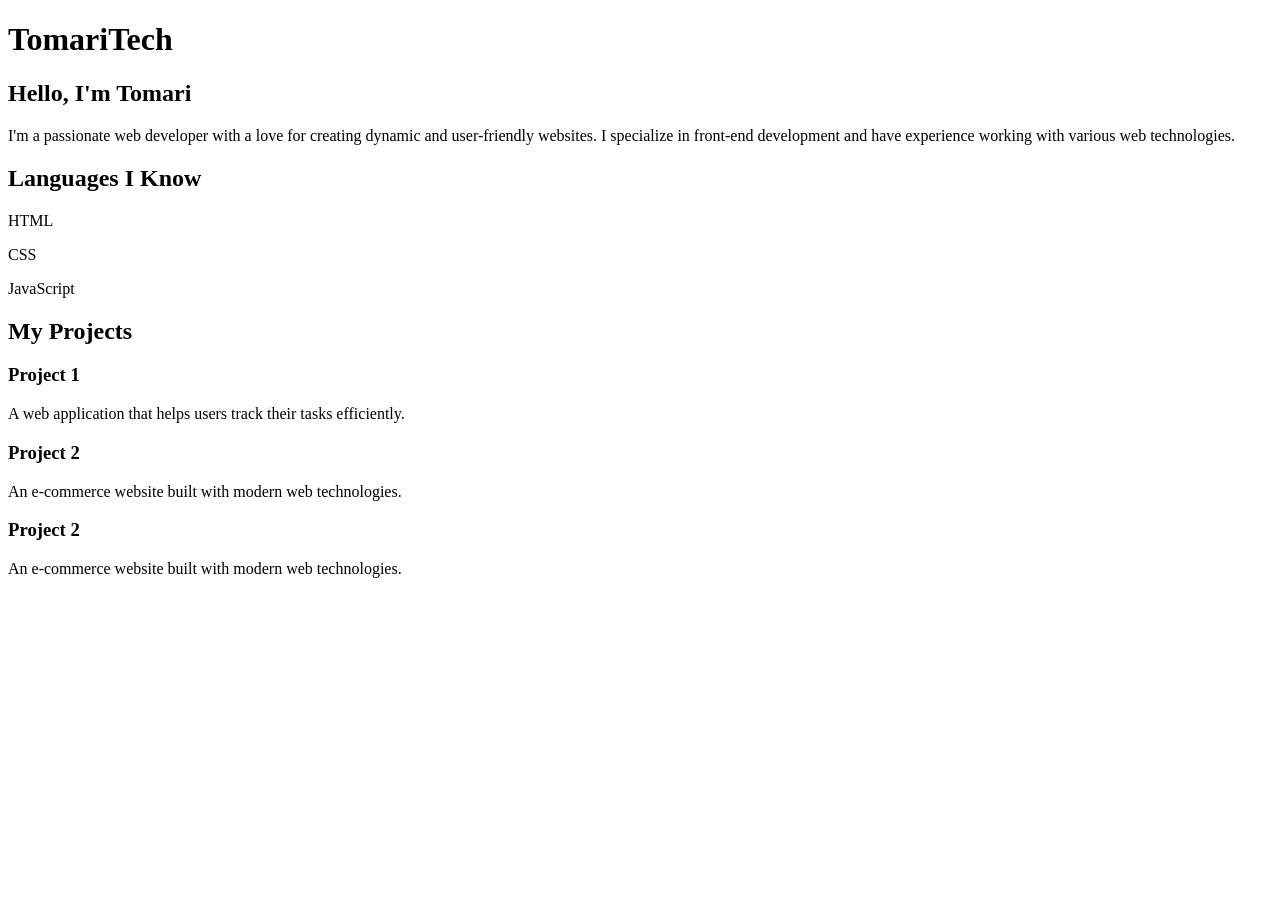
==== commit fce26a57: "Restarted entire project" ====
--- a/index.html
+++ b/index.html
@@ -8,233 +8,74 @@
   </head>
   <body>
     <header>
-      <div class="logo">Tomari Tech</div>
-      <div class="contact-info">
-        <ul>
-          <li><a class="header-link certificates">Certificates</a></li>
-          <li><a href="#languages" class="header-link">Languages</a></li>
-          <li><a href="#projects" class="header-link">Projects</a></li>
-        </ul>
-        <a href="mailto:techbytomari@gmail.com" class="contact-link">
-          <button class="contact-button">Contact</button>
-        </a>
-      </div>
+      <h1>TomariTech</h1>
+      <nav aria-label="primary-navigation"></nav>
     </header>
-    <section class="aboutMe-info" id="aboutMe">
-      <div class="aboutMe-img-wrapper">
-        <img class="aboutMe-img" src="./Assets/IMG_2343.jpg" />
-      </div>
-      <h1 class="aboutMe-title">Hello, I'm Tomari Southern</h1>
-      <p class="aboutMe-para">
-        I'm a
-        <span class="text--blue">frontend software engineer</span>
-        currently learning programming languages to make websites that are not
-        only responsive and user-friendly, but also visually pleasing. At the
-        moment, I'm just practicing.
-      </p>
-      <div class="city-container">
-        <div class="background-buildings sky">
-          <div></div>
-          <div></div>
-          <div class="bb1 building-wrap">
-            <div class="bb1a bb1-window"></div>
-            <div class="bb1b bb1-window"></div>
-            <div class="bb1c bb1-window"></div>
-            <div class="bb1d"></div>
-          </div>
-          <div class="bb2">
-            <div class="bb2a"></div>
-            <div class="bb2b"></div>
-          </div>
-          <div class="bb3"></div>
-          <div></div>
-          <div class="bb4 building-wrap">
-            <div class="bb4a"></div>
-            <div class="bb4b"></div>
-            <div class="bb4c window-wrap">
-              <div class="bb4-window"></div>
-              <div class="bb4-window"></div>
-              <div class="bb4-window"></div>
-              <div class="bb4-window"></div>
+    <main>
+      <!-- ABOUT ME SECTION -->
+      <section class="aboutMe-section">
+        <h2>Hello, I'm Tomari</h2>
+        <p>
+          I'm a passionate web developer with a love for creating dynamic and
+          user-friendly websites. I specialize in front-end development and have experience working with
+          various web technologies.
+        </p>
+          <!-- RANDOM IMAGE -->
+        </section>
+
+        <!-- LANGUAGES SECTION -->
+      <section class="languages-section">
+        <h2>Languages I Know</h2>
+
+       <div class="languages-list-container">
+        <div class="language-item">
+          <!-- HTML IMAGE -->
+          <p>HTML</p>
+        </div>
+        <div class="language-item">
+          <!-- CSS IMAGE -->
+          <p>CSS</p>
+        </div>
+        <div class="language-item">
+          <!-- JavaScript IMAGE -->
+          <p>JavaScript</p>
+        </div>
+           </div>
+           
+      </section>
+
+        <!-- PROJECTS SECTION -->
+      <section class="projects-section">
+        <h2>My Projects</h2>
+
+        <div class="projects-list-container">
+          <a class="project-link">
+            <div class="project-item">
+              <!-- PROJECT 1 IMAGE -->
+              <h3>Project 1</h3>
+              <p>A web application that helps users track their tasks efficiently.</p>
             </div>
-          </div>
-          <div></div>
-          <div></div>
-        </div>
+          </a>
+          
+          <a class="project-link">
+            <div class="project-item">
+              <!-- PROJECT 2 IMAGE -->
+              <h3>Project 2</h3>
+              <p>An e-commerce website built with modern web technologies.</p>
+            </div>
+          </a>
 
-        <div class="foreground-buildings">
-          <div></div>
-          <div></div>
-          <div class="fb1 building-wrap">
-            <div class="fb1a"></div>
-            <div class="fb1b"></div>
-            <div class="fb1c"></div>
-          </div>
-          <div class="fb2">
-            <div class="fb2a"></div>
-            <div class="fb2b window-wrap">
-              <div class="fb2-window"></div>
-              <div class="fb2-window"></div>
-              <div class="fb2-window"></div>
+          <a class="project-link">
+            <div class="project-item">
+              <!-- PROJECT 2 IMAGE -->
+              <h3>Project 2</h3>
+              <p>An e-commerce website built with modern web technologies.</p>
             </div>
-          </div>
-          <div></div>
-          <div class="fb3 building-wrap">
-            <div class="fb3a window-wrap">
-              <div class="fb3-window"></div>
-              <div class="fb3-window"></div>
-              <div class="fb3-window"></div>
-            </div>
-            <div class="fb3b"></div>
-            <div class="fb3a"></div>
-            <div class="fb3b"></div>
-          </div>
-          <div class="fb4">
-            <div class="fb4a"></div>
-            <div class="fb4b">
-              <div class="fb4-window"></div>
-              <div class="fb4-window"></div>
-              <div class="fb4-window"></div>
-              <div class="fb4-window"></div>
-              <div class="fb4-window"></div>
-              <div class="fb4-window"></div>
-            </div>
-          </div>
-          <div class="fb5"></div>
-          <div class="fb6"></div>
-          <div></div>
-          <div></div>
-        </div>
-      </div>
-    </section>
-
-    <section class="languages-section" id="languages">
-      <div class="section-title">Languages I Know</div>
-      <div class="language-img-flex">
-        <div class="language-img-container">
-          <img class="language_img" src="./Assets/html.svg" />
-          <p class="language_name">HTML</p>
-        </div>
-        <div class="language-img-container">
-          <img class="language_img" src="./Assets/css.svg" />
-          <p class="language_name">CSS</p>
-        </div>
-        <div class="language-img-container">
-          <img class="language_img" src="./Assets/javascript.svg" />
-          <p class="language_name">JavaScript</p>
-        </div>
-      </div>
-    </section>
-    <section class="projects" id="projects">
-      <h2 class="section-title">Projects</h2>
-      <div class="projects-flex">
-        <div class="project-container">
-          <div class="project-link-wrapper">
-            <a
-              class="project-link"
-              href="https://tomaricodes.github.io/FirstLandingPage/"
-              target="_blank"
-            >
-              <div class="project-img-wrapper">
-                <img class="project-img" src="Assets/LandingPage.png" alt="" />
-              </div>
-            </a>
-          </div>
-          <div class="project-overview landingPage">
-            <div class="project-title">Practice Landing Page</div>
-            <div class="project_languages">HTML & CSS</div>
-            <div class="project-description">
-              A simple landing page I made to practice HTML and CSS.
-            </div>
-            <a
-              href="https://tomaricodes.github.io/FirstLandingPage/"
-              target="_blank"
-              class="project-link landingLink"
-              >Click Here</a
-            >
-          </div>
-        </div>
-        <div class="project-container">
-          <div class="project-link-wrapper">
-            <a
-              class="project-link"
-              href="https://tomaricodes.github.io/Basic__CSS--Practice/youtube.html"
-              target="_blank"
-            >
-              <div class="project-img-wrapper">
-                <img
-                  class="project-img"
-                  src="Assets/mockYoutube.png"
-                  alt="A recreated version of Youtube with only html and css"
-                />
-              </div>
-            </a>
-          </div>
-          <div class="project-overview">
-            <div class="project-title">Mock Youtube</div>
-            <div class="project_languages">HTML & CSS</div>
-            <div class="project-description">
-              A youtube remake only using HTML and CSS.
-            </div>
-            <a
-              target="_blank"
-              href="https://tomaricodes.github.io/Basic__CSS--Practice/youtube.html"
-              class="project-link"
-              >Click Here</a
-            >
-          </div>
-        </div>
-        <div class="project-container">
-          <div class="project-link-wrapper">
-            <a
-              class="project-link"
-              href="https://tomaricodes.github.io/JavaScriptCourse-Amazon-Project/amazon.html"
-              target="_blank"
-            >
-              <div class="project-img-wrapper">
-                <img
-                  class="project-img"
-                  src="Assets/mockAmazon.png"
-                  alt="A recreated version of Amazon only adding javascript"
-                />
-              </div>
-            </a>
-          </div>
-          <div class="project-overview">
-            <div class="project-title">Mock Amazon</div>
-            <div class="project_languages">JavaScript</div>
-            <div class="project-description">
-              A recreation of Amazon using JavaScript.
-            </div>
-            <a
-              target="_blank"
-              href="https://tomaricodes.github.io/JavaScriptCourse-Amazon-Project/amazon.html"
-              class="project-link"
-              >Click Here</a
-            >
-          </div>
-        </div>
-      </div>
-    </section>
-    <footer>
-      <div class="footer logo">
-        <a class="top_link" href="#aboutMe">Tomari Tech</a>
-      </div>
-      <ul class="footer_list">
-        <li>
-          <a
-            class="footer_link"
-            href="https://www.linkedin.com/in/tomari-southern-014829305/"
-            >LinkedIn</a
-          >
-        </li>
-        <li>
-          <a class="footer_link" href="https://github.com/TomariCodes"
-            >Github</a
-          >
-        </li>
-      </ul>
-      <div class="credit">Coded by Tomari Southern</div>
-    </footer>
+          </a>
+        </section>
+        </main>
+        <footer>
+          <nav aria-label="footer-navigation"></nav>
+        </footer>
   </body>
 </html>
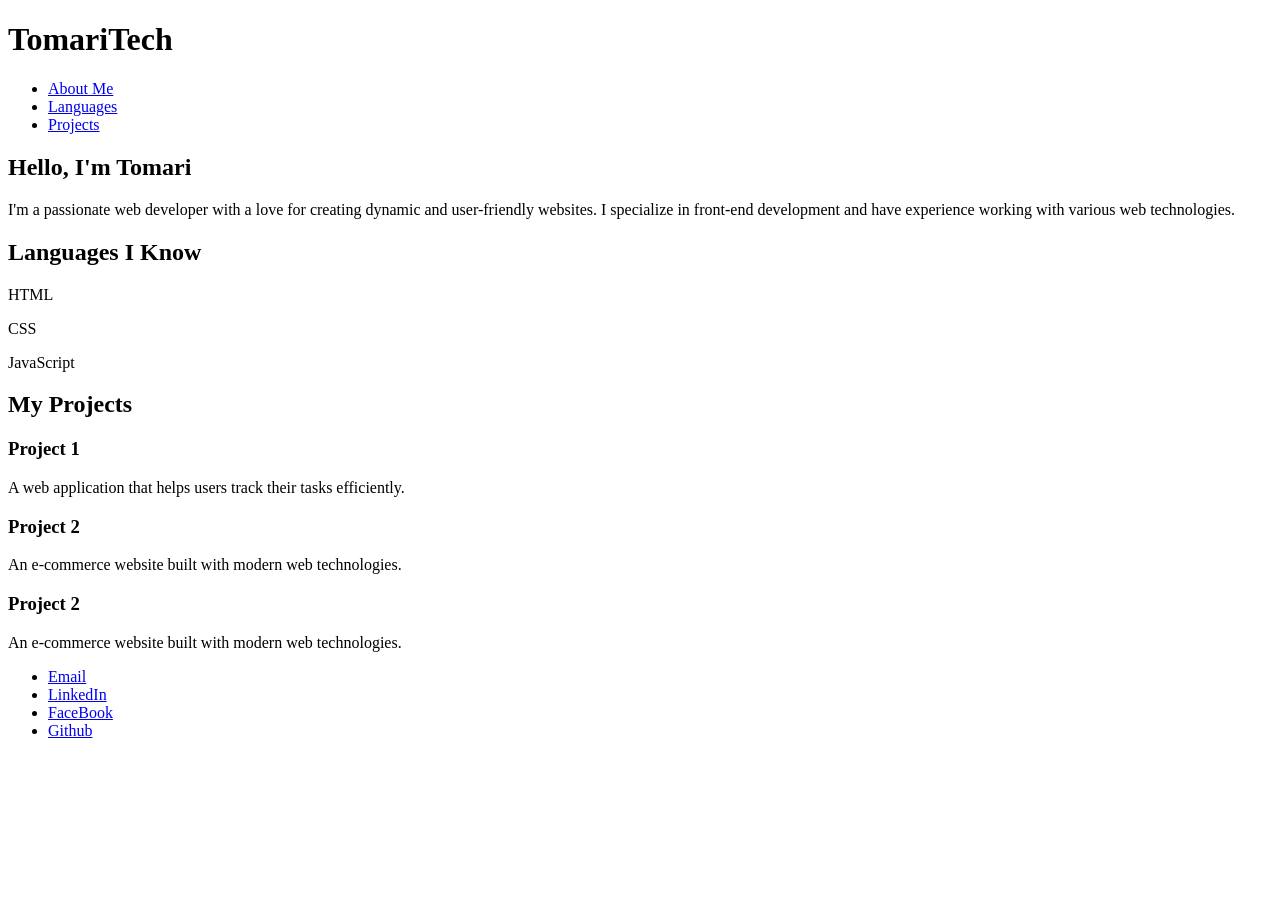
==== commit e7945aea: "added links to href attributes" ====
--- a/index.html
+++ b/index.html
@@ -9,7 +9,13 @@
   <body>
     <header>
       <h1>TomariTech</h1>
-      <nav aria-label="primary-navigation"></nav>
+      <nav aria-label="primary-navigation">
+        <ul>
+          <li><a href="#aboutMe-section">About Me</a></li>
+          <li><a href="#languages-section">Languages</a></li>
+          <li><a href="#projects-section">Projects</a></li>
+        </ul>
+      </nav>
     </header>
     <main>
       <!-- ABOUT ME SECTION -->
@@ -75,7 +81,14 @@
         </section>
         </main>
         <footer>
-          <nav aria-label="footer-navigation"></nav>
+          <nav aria-label="footer-navigation">
+            <ul>
+              <li><a href="mailto:your-email@example.com">Email</a></li>
+              <li><a href="https://www.linkedin.com/in/tomari-southern-014829305/">LinkedIn</a></li>
+              <li><a href="https://www.facebook.com/profile.php?id=61552640773519">FaceBook</a></li>
+              <li><a href="https://github.com/TomariCodes">Github</a></li>
+            </ul>
+          </nav>
         </footer>
   </body>
 </html>
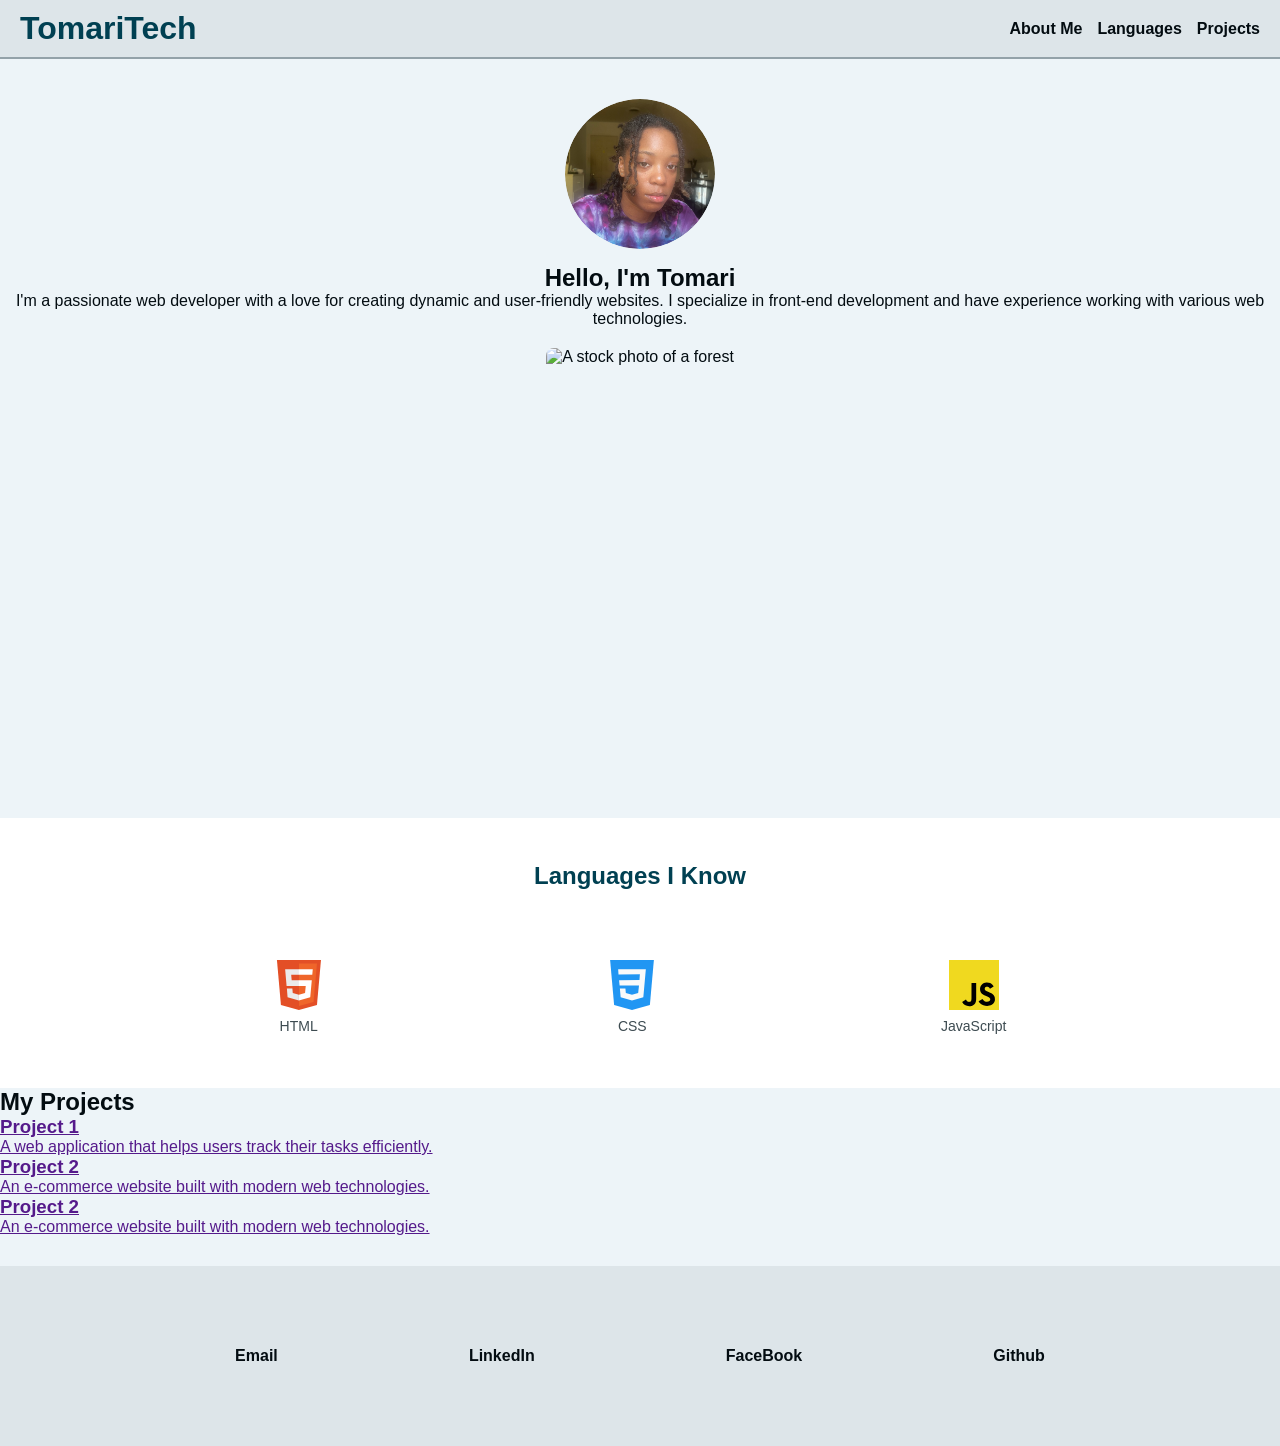
==== commit d2b3fb24: "Added styles to aboutMe and language section as well as to the footer." ====
--- a/index.html
+++ b/index.html
@@ -7,55 +7,58 @@
     <title>TomariTech</title>
   </head>
   <body>
-    <header>
-      <h1>TomariTech</h1>
-      <nav aria-label="primary-navigation">
-        <ul>
-          <li><a href="#aboutMe-section">About Me</a></li>
-          <li><a href="#languages-section">Languages</a></li>
-          <li><a href="#projects-section">Projects</a></li>
+    <header class="header">
+      <h1 class="header-title">TomariTech</h1>
+      <nav class="header-nav" aria-label="primary-navigation">
+        <ul class="header-list">
+          <li class="header-list-item"><a class="header-link" href="#aboutMe-section">About Me</a></li>
+          <li class="header-list-item"><a class="header-link" href="#languages-section">Languages</a></li>
+          <li class="header-list-item"><a class="header-link" href="#projects-section">Projects</a></li>
         </ul>
       </nav>
     </header>
     <main>
       <!-- ABOUT ME SECTION -->
-      <section class="aboutMe-section">
+      <section class="aboutMe-section" id="aboutMe-section">
+        <div class="aboutMe-profileImage-container">
+          <img class="aboutMe-profileImage" src="Assets/aboutMe.jpeg" alt="A profile picture of Tomari Southern">
+        </div>
         <h2>Hello, I'm Tomari</h2>
         <p>
           I'm a passionate web developer with a love for creating dynamic and
           user-friendly websites. I specialize in front-end development and have experience working with
           various web technologies.
         </p>
-          <!-- RANDOM IMAGE -->
+          <img class="aboutMe-stockImage" src="Assets/background-img.jpg" alt="A stock photo of a forest" class="aboutMe-image">
         </section>
 
         <!-- LANGUAGES SECTION -->
-      <section class="languages-section">
+      <section class="languages-section" id="languages-section">
         <h2>Languages I Know</h2>
 
        <div class="languages-list-container">
         <div class="language-item">
-          <!-- HTML IMAGE -->
-          <p>HTML</p>
+          <img class="language-icon" src="Assets/html.svg" alt="HTML logo">
+          <p class="language-name">HTML</p>
         </div>
         <div class="language-item">
-          <!-- CSS IMAGE -->
-          <p>CSS</p>
+         <img class="language-icon" src="Assets/css.svg" alt="CSS logo">
+          <p class="language-name" >CSS</p>
         </div>
         <div class="language-item">
-          <!-- JavaScript IMAGE -->
-          <p>JavaScript</p>
+          <img class="language-icon" src="Assets/javascript.svg" alt="JavaScript logo">
+          <p class="language-name">JavaScript</p>
         </div>
            </div>
            
       </section>
 
         <!-- PROJECTS SECTION -->
-      <section class="projects-section">
+      <section class="projects-section" id="projects-section">
         <h2>My Projects</h2>
 
         <div class="projects-list-container">
-          <a class="project-link">
+          <a class="project-link" href="">
             <div class="project-item">
               <!-- PROJECT 1 IMAGE -->
               <h3>Project 1</h3>
@@ -63,7 +66,7 @@
             </div>
           </a>
           
-          <a class="project-link">
+          <a class="project-link" href="">
             <div class="project-item">
               <!-- PROJECT 2 IMAGE -->
               <h3>Project 2</h3>
@@ -71,7 +74,7 @@
             </div>
           </a>
 
-          <a class="project-link">
+          <a class="project-link" href="">
             <div class="project-item">
               <!-- PROJECT 2 IMAGE -->
               <h3>Project 2</h3>
@@ -80,13 +83,13 @@
           </a>
         </section>
         </main>
-        <footer>
+        <footer class="footer">
           <nav aria-label="footer-navigation">
-            <ul>
-              <li><a href="mailto:your-email@example.com">Email</a></li>
-              <li><a href="https://www.linkedin.com/in/tomari-southern-014829305/">LinkedIn</a></li>
-              <li><a href="https://www.facebook.com/profile.php?id=61552640773519">FaceBook</a></li>
-              <li><a href="https://github.com/TomariCodes">Github</a></li>
+            <ul class="footer-list">
+              <li><a class="footer-link" href="mailto:your-email@example.com">Email</a></li>
+              <li><a class="footer-link" href="https://www.linkedin.com/in/tomari-southern-014829305/">LinkedIn</a></li>
+              <li><a class="footer-link" href="https://www.facebook.com/profile.php?id=61552640773519">FaceBook</a></li>
+              <li><a class="footer-link" href="https://github.com/TomariCodes">Github</a></li>
             </ul>
           </nav>
         </footer>
--- a/style.css
+++ b/style.css
@@ -0,0 +1,239 @@
+/* VARIABLES */
+
+:root {
+  --bg-dark: hsl(200 22% 89%);
+  --bg: hsl(200 43% 95%);
+  --bg-light: hsl(200 100% 100%);
+  --text: hsl(201 69% 4%);
+  --text-muted: hsl(199 14% 28%);
+  --highlight: hsl(199 100% 100%);
+  --border: hsl(199 8% 50%);
+  --border-muted: hsl(199 11% 62%);
+  --primary: hsl(193 100% 16%);
+  --secondary: hsl(23 81% 25%);
+  --danger: hsl(9 21% 41%);
+  --warning: hsl(52 23% 34%);
+  --success: hsl(147 19% 36%);
+  --info: hsl(217 22% 41%);
+}
+
+/* DEFAULT STYLES */
+* {
+  margin: 0;
+  padding: 0;
+  box-sizing: border-box;
+}
+
+html {
+  scroll-behavior: smooth;
+}
+
+body {
+  background-color: var(--bg);
+  color: var(--text);
+  font-family: Arial, sans-serif;
+}
+
+input,
+button,
+textarea,
+select {
+  font-family: inherit;
+}
+
+.nowrap {
+  white-space: nowrap;
+  overflow: hidden;
+  text-overflow: ellipsis;
+}
+
+/* HEADER STYLES */
+
+.header {
+  display: flex;
+  justify-content: space-between;
+  align-items: center;
+  padding: 10px 0;
+  border-bottom: 2px solid var(--border-muted);
+  margin-bottom: 20px;
+  background-color: var(--bg-dark);
+}
+
+.header-title {
+  font-size: 2rem;
+  font-weight: bold;
+  color: var(--primary);
+  margin-left: 20px;
+}
+
+.header-nav {
+  margin-right: 20px;
+}
+
+.header-list {
+  list-style: none;
+  display: flex;
+  gap: 15px;
+}
+
+.header-link {
+  text-decoration: none;
+  color: var(--text);
+  font-weight: bold;
+  transition: all 0.3s ease-in-out;
+}
+
+.header-link:hover {
+  color: var(--secondary);
+  border-bottom: 2px solid var(--secondary);
+}
+
+/* ABOUT ME SECTION */
+
+.aboutMe-section {
+  width: 100%;
+  background-color: var(--bg);
+  padding: 20px 0;
+  height: auto;
+  display: flex;
+  flex-direction: column;
+  align-items: center;
+  justify-content: center;
+  text-align: center;
+}
+
+.aboutMe-profileImage-container {
+  width: 150px;
+  height: 150px;
+  overflow: hidden;
+  border-radius: 50%;
+  margin-bottom: 15px;
+  display: flex;
+  justify-content: center;
+  align-items: center;
+}
+
+.aboutMe-profileImage {
+  width: 100%;
+  height: 100%;
+  object-fit: cover;
+  border-radius: 50%;
+}
+
+.aboutMe-stockImage {
+  height: 50vh;
+  margin-top: 20px;
+  border-radius: 8px;
+  object-fit: contain;
+}
+
+.languages-section {
+  width: 100%;
+  background-color: var(--bg-light);
+  padding: 20px 0;
+  height: 30vh;
+  display: flex;
+  flex-direction: column;
+  justify-content: space-evenly;
+}
+
+.languages-section h2 {
+  margin-bottom: 15px;
+  color: var(--primary);
+  text-align: center;
+}
+
+.languages-list-container {
+  display: flex;
+  justify-content: space-evenly;
+  align-items: center;
+  flex-wrap: wrap;
+  margin-top: 20px;
+}
+
+.language-item {
+  display: flex;
+  flex-direction: column;
+  align-items: center;
+  margin: 10px;
+}
+
+.language-icon {
+  width: 50px;
+  height: 50px;
+  margin-bottom: 8px;
+  transition: transform 0.3s;
+}
+
+.language-name {
+  font-size: 14px;
+  color: var(--text-muted);
+  text-align: center;
+  transition: color 0.3s;
+}
+
+.language-item:hover .language-name {
+  color: var(--text);
+}
+
+.language-item:hover .language-icon {
+  transform: scale(1.3);
+  transition: transform 0.3s;
+  margin-bottom: 12px;
+}
+
+/* FOOTER STYLES */
+
+.footer {
+  background-color: var(--bg-dark);
+  padding: 15px 0;
+  margin-top: 30px;
+  width: 100%;
+  height: 20vh;
+  display: flex;
+  justify-content: center;
+  align-items: center;
+}
+
+.footer-list {
+  flex: 1;
+  width: 90vw;
+  list-style: none;
+  display: flex;
+  justify-content: space-evenly;
+  align-items: center;
+  gap: 20px;
+}
+
+.footer-link {
+  text-decoration: none;
+  color: var(--text);
+  font-weight: bold;
+  transition: all 0.3s ease-in-out;
+}
+
+.footer-link:hover {
+  color: var(--secondary);
+  border-bottom: 2px solid var(--secondary);
+}
+
+/* MEDIA QUERIES */
+
+@media (prefers-color-scheme: dark) {
+  :root {
+    --bg-dark: hsl(203 54% 1%);
+    --bg: hsl(200 35% 4%);
+    --bg-light: hsl(199 19% 8%);
+    --text: hsl(199 83% 94%);
+    --text-muted: hsl(199 14% 69%);
+    --highlight: hsl(199 10% 38%);
+    --border: hsl(199 14% 28%);
+    --border-muted: hsl(199 21% 17%);
+    --primary: hsl(198 69% 65%);
+    --secondary: hsl(20 68% 69%);
+    --danger: hsl(9 26% 64%);
+    --warning: hsl(52 19% 57%);
+    --success: hsl(146 17% 59%);
+    --info: hsl(217 28% 65%);
+  }
+}
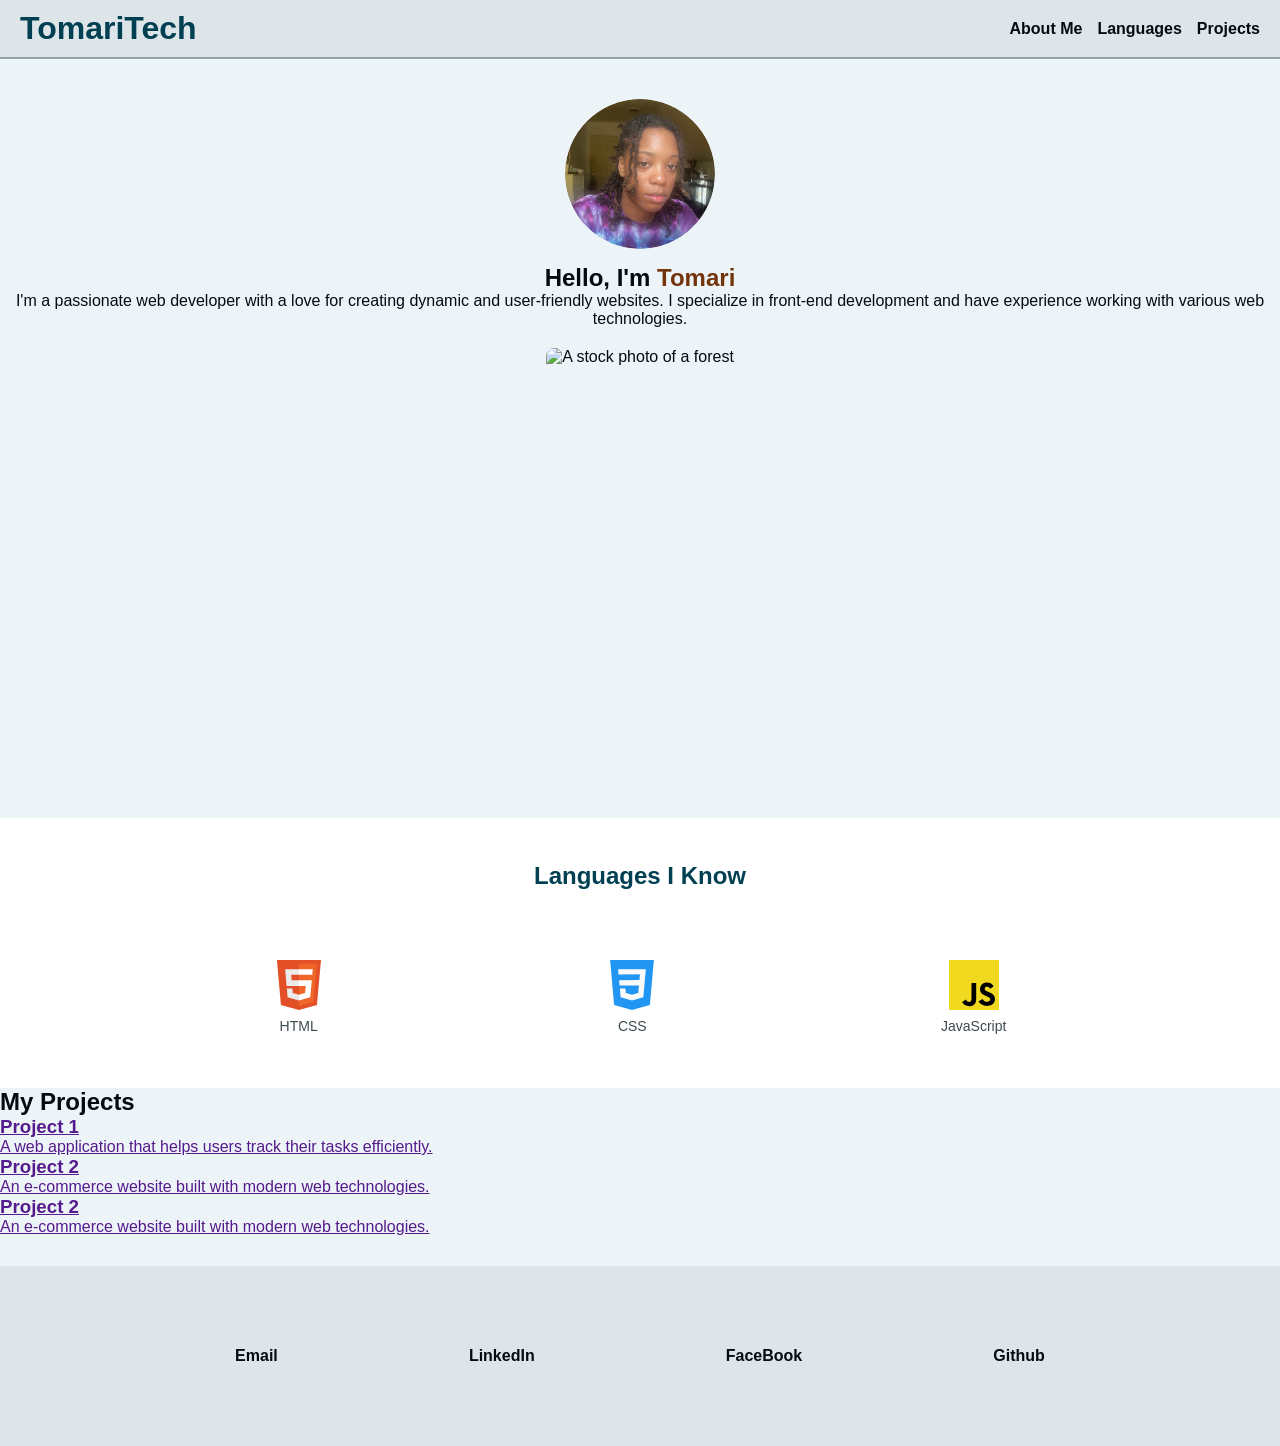
==== commit 0668747f: "added media query" ====
--- a/index.html
+++ b/index.html
@@ -23,7 +23,7 @@
         <div class="aboutMe-profileImage-container">
           <img class="aboutMe-profileImage" src="Assets/aboutMe.jpeg" alt="A profile picture of Tomari Southern">
         </div>
-        <h2>Hello, I'm Tomari</h2>
+        <h2>Hello, I'm <span class="secondary">Tomari</span></h2>
         <p>
           I'm a passionate web developer with a love for creating dynamic and
           user-friendly websites. I specialize in front-end development and have experience working with
--- a/style.css
+++ b/style.css
@@ -47,6 +47,14 @@
   text-overflow: ellipsis;
 }
 
+.secondary {
+  color: var(--secondary);
+}
+
+.secondary:hover,
+.secondary:focus {
+  border-bottom: 2px solid var(--secondary);
+}
 /* HEADER STYLES */
 
 .header {
@@ -145,9 +153,9 @@
 
 .languages-list-container {
   display: flex;
+  flex-flow: row nowrap;
   justify-content: space-evenly;
   align-items: center;
-  flex-wrap: wrap;
   margin-top: 20px;
 }
 
@@ -237,3 +245,66 @@
     --info: hsl(217 28% 65%);
   }
 }
+
+@media (max-width: 768px) {
+  .header {
+    flex-direction: column;
+    align-items: center;
+  }
+
+  .header-title {
+    margin-left: 10px;
+    margin-bottom: 10px;
+  }
+
+  .header-nav {
+    margin-right: 10px;
+  }
+
+  .languages-list-container {
+    flex-direction: column;
+    align-items: center;
+  }
+
+  .aboutMe-profileImage-container {
+    width: 125px;
+    height: 125px;
+  }
+
+  .aboutMe-profileImage {
+    width: 100%;
+    height: 100%;
+    object-fit: fill;
+    transform: scale(1.2);
+    border-radius: 50%;
+  }
+
+  .aboutMe-section h2 {
+    font-size: 1.5rem;
+    margin-bottom: 8px;
+  }
+
+  .aboutMe-stockImage {
+    height: 30vh;
+  }
+
+  .languages-section {
+    height: 40vh;
+    padding: 15px 0;
+  }
+
+  .languages-list-container {
+    flex-direction: row;
+    align-items: center;
+    height: auto;
+  }
+
+  .language-icon {
+    width: 40px;
+    height: 40px;
+  }
+
+  .language-name {
+    font-size: 12px;
+  }
+}
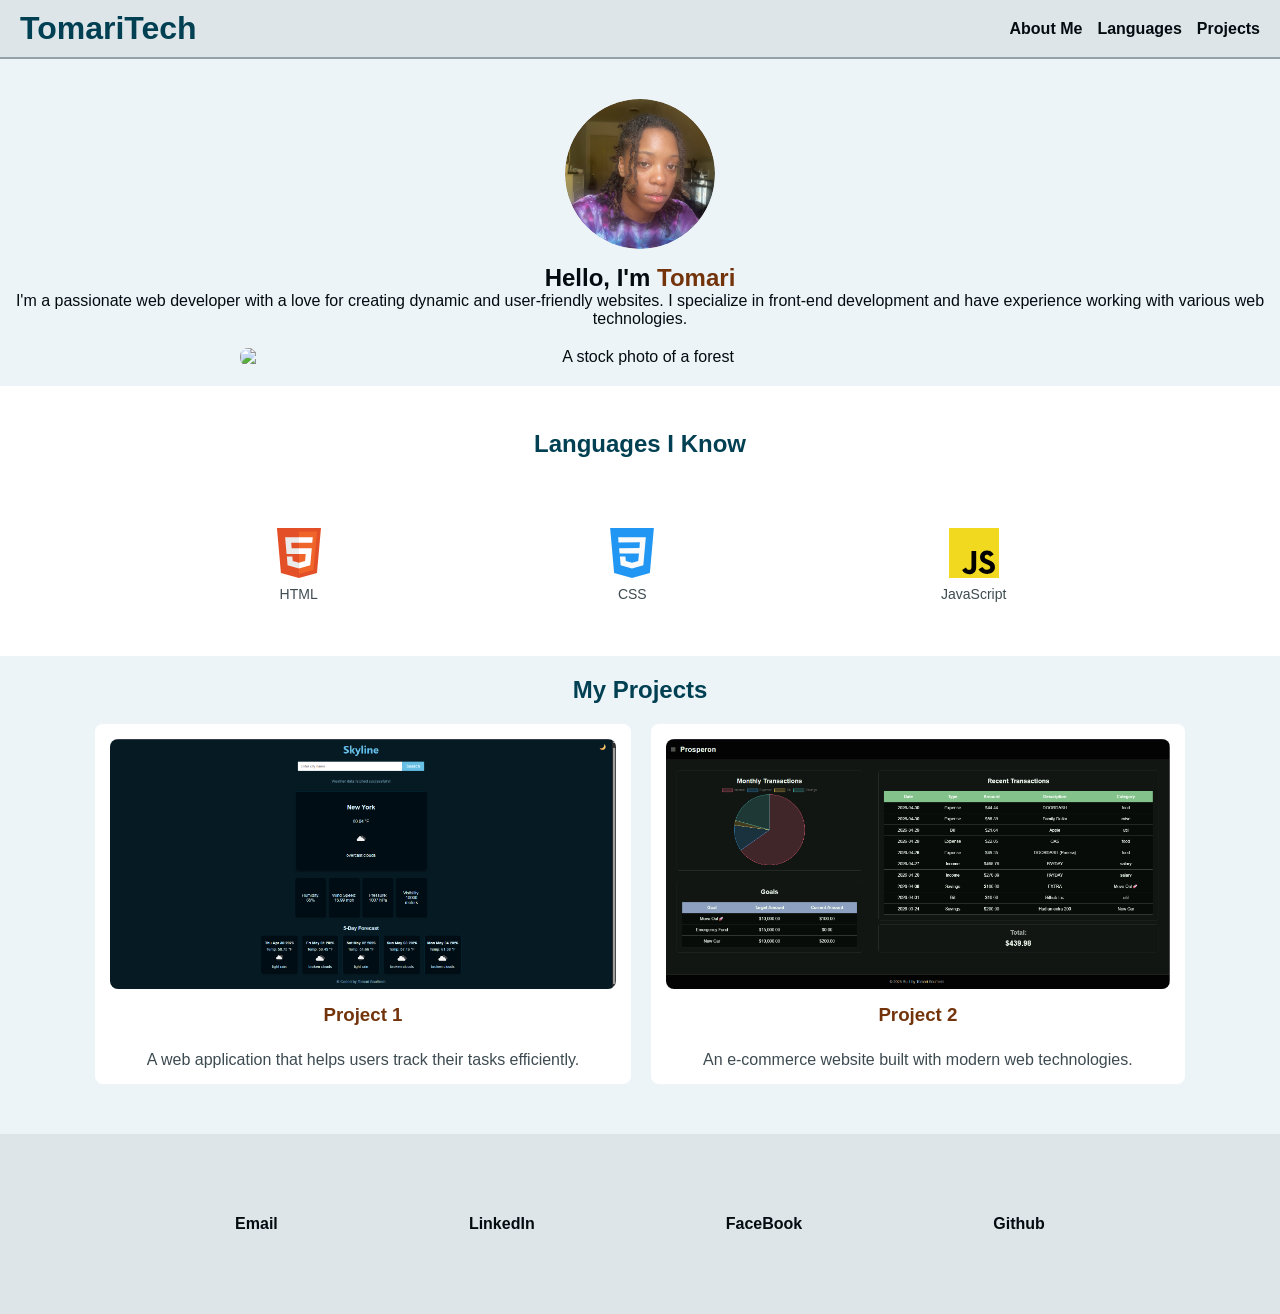
==== commit 105e3556: "added modal for emailing Co-authored-by: Copilot <copilot@github.com>" ====
--- a/index.html
+++ b/index.html
@@ -21,7 +21,7 @@
       <!-- ABOUT ME SECTION -->
       <section class="aboutMe-section" id="aboutMe-section">
         <div class="aboutMe-profileImage-container">
-          <img class="aboutMe-profileImage" src="Assets/aboutMe.jpeg" alt="A profile picture of Tomari Southern">
+          <img class="aboutMe-profileImage" src="Assets/aboutMe.jpeg" alt="A profile picture of Tomari Southern" height="250">
         </div>
         <h2>Hello, I'm <span class="secondary">Tomari</span></h2>
         <p>
@@ -58,40 +58,42 @@
         <h2>My Projects</h2>
 
         <div class="projects-list-container">
-          <a class="project-link" href="">
+          <a class="project-link" target="_blank" href="https://skyline-weather.com">
             <div class="project-item">
-              <!-- PROJECT 1 IMAGE -->
+              <img class="project-image" src="Assets/skyline-weather.png" alt="Project 1 screenshot">
               <h3>Project 1</h3>
               <p>A web application that helps users track their tasks efficiently.</p>
             </div>
           </a>
           
-          <a class="project-link" href="">
+          <a class="project-link" href="https://prosperon-finance.com" target="_blank">
             <div class="project-item">
-              <!-- PROJECT 2 IMAGE -->
+              <img class="project-image" src="Assets/prosperon-finance.png" alt="Project 2 screenshot">
               <h3>Project 2</h3>
               <p>An e-commerce website built with modern web technologies.</p>
             </div>
           </a>
 
-          <a class="project-link" href="">
-            <div class="project-item">
-              <!-- PROJECT 2 IMAGE -->
-              <h3>Project 2</h3>
-              <p>An e-commerce website built with modern web technologies.</p>
-            </div>
-          </a>
         </section>
         </main>
         <footer class="footer">
           <nav aria-label="footer-navigation">
             <ul class="footer-list">
-              <li><a class="footer-link" href="mailto:your-email@example.com">Email</a></li>
+              <li><a class="footer-link" id="email-link">Email</a></li>
               <li><a class="footer-link" href="https://www.linkedin.com/in/tomari-southern-014829305/">LinkedIn</a></li>
               <li><a class="footer-link" href="https://www.facebook.com/profile.php?id=61552640773519">FaceBook</a></li>
               <li><a class="footer-link" href="https://github.com/TomariCodes">Github</a></li>
             </ul>
           </nav>
         </footer>
+
+        <div class="modal" id="modal">
+          <div class="modal-content" id="modal-content">
+            <span class="close-button">&times;</span>
+            <h2>Contact Me</h2>
+            <div id="form-container"></div>
+          </div>
+        </div>
+        <script src="main.js"></script>
   </body>
 </html>
--- a/style.css
+++ b/style.css
@@ -32,6 +32,7 @@
   background-color: var(--bg);
   color: var(--text);
   font-family: Arial, sans-serif;
+  position: relative;
 }
 
 input,
@@ -129,7 +130,10 @@
 }
 
 .aboutMe-stockImage {
-  height: 50vh;
+  width: 100%;
+  max-width: 800px;
+  height: auto;
+  max-height: 50vh;
   margin-top: 20px;
   border-radius: 8px;
   object-fit: contain;
@@ -167,8 +171,8 @@
 }
 
 .language-icon {
-  width: 50px;
-  height: 50px;
+  width: clamp(35px, 5vw, 50px);
+  height: clamp(35px, 5vw, 50px);
   margin-bottom: 8px;
   transition: transform 0.3s;
 }
@@ -190,6 +194,62 @@
   margin-bottom: 12px;
 }
 
+/* PROJECTS SECTION */
+
+.projects-section {
+  width: 100%;
+  background-color: var(--bg);
+  padding: 20px 0;
+  height: auto;
+  display: flex;
+  flex-direction: column;
+  align-items: center;
+}
+
+.projects-section h2 {
+  margin-bottom: 20px;
+  color: var(--primary);
+}
+
+.projects-list-container {
+  display: flex;
+  flex-wrap: wrap;
+  justify-content: center;
+  gap: 20px;
+}
+
+.project-link {
+  text-decoration: none;
+  transition: all 0.3s ease-in-out;
+}
+
+.projects-section h3 {
+  margin: 15px;
+  color: var(--secondary);
+}
+
+.project-item {
+  background-color: var(--bg-light);
+  padding: 15px;
+  border-radius: 8px;
+  display: flex;
+  flex-direction: column;
+  align-items: center;
+}
+
+.project-item p {
+  margin-top: 10px;
+  color: var(--text-muted);
+}
+
+.project-image {
+  width: 100%;
+  height: 250px;
+  max-width: 100%;
+  object-fit: cover;
+  border-radius: 8px;
+}
+
 /* FOOTER STYLES */
 
 .footer {
@@ -223,6 +283,61 @@
 .footer-link:hover {
   color: var(--secondary);
   border-bottom: 2px solid var(--secondary);
+}
+
+/* MODAL STYLES */
+
+.modal {
+  display: none;
+  position: fixed;
+  z-index: 1000;
+  left: 0;
+  top: 0;
+  width: 100%;
+  height: 100%;
+  overflow: auto;
+  background-color: rgba(0, 0, 0, 0.5);
+  justify-content: center;
+  align-items: center;
+}
+
+.modal-content {
+  background-color: var(--bg-light);
+  padding: 20px;
+  border: 1px solid var(--border);
+  width: 80%;
+  max-width: 400px;
+  border-radius: 8px;
+}
+
+.close-button {
+  color: var(--text-muted);
+  float: right;
+  font-size: 28px;
+  font-weight: bold;
+  cursor: pointer;
+}
+
+/* FORM MODAL STYLES */
+
+.form-group {
+  margin-bottom: 15px;
+  font-weight: bold;
+  color: var(--text);
+  display: flex;
+  flex-direction: column;
+}
+
+.form-group label {
+  margin-bottom: 5px;
+}
+.form-group input,
+.form-group textarea {
+  width: 100%;
+  padding: 10px;
+  border: 1px solid var(--border);
+  border-radius: 4px;
+  font-size: 14px;
 }
 
 /* MEDIA QUERIES */
@@ -285,7 +400,20 @@
   }
 
   .aboutMe-stockImage {
-    height: 30vh;
+    max-height: 30vh;
+  }
+
+  .projects-list-container {
+    flex-direction: column;
+    align-items: center;
+  }
+
+  .project-item {
+    width: 90vw;
+  }
+
+  .project-image {
+    height: 200px;
   }
 
   .languages-section {
